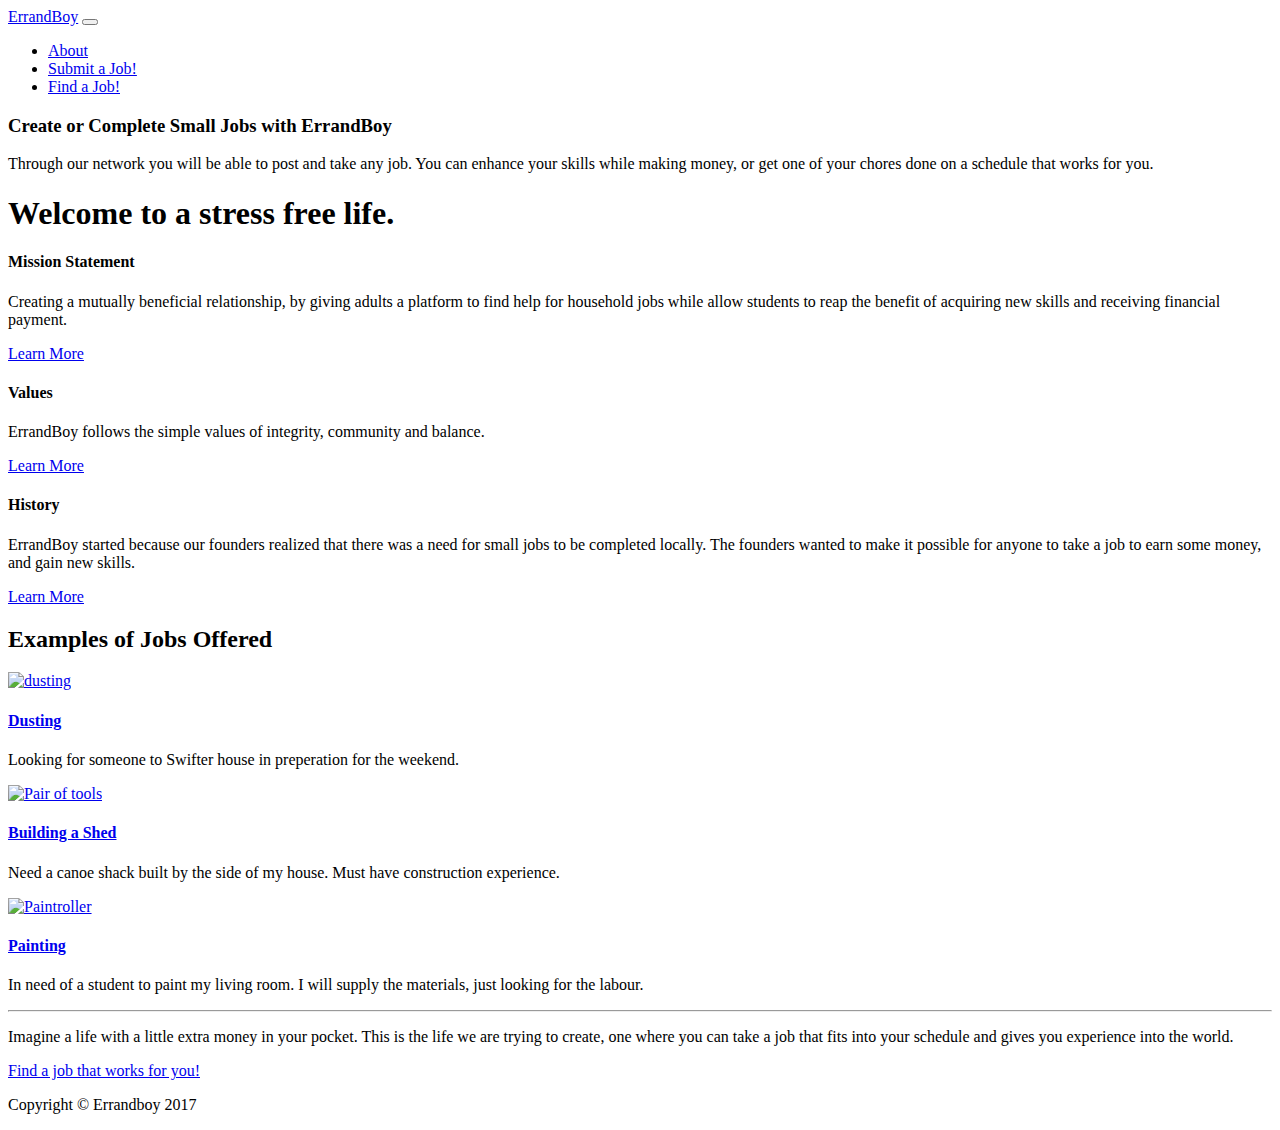
==== index.html @ 4770c07e "Add files via upload" ====
<!DOCTYPE html>
<html lang="en">

  <head>

    <meta charset="utf-8">
    <meta name="viewport" content="width=device-width, initial-scale=1, shrink-to-fit=no">
    <meta name="description" content="">
    <meta name="author" content="">

    <title>The Solution to all your Problems</title>

    <!-- Bootstrap core CSS -->
    <link href="vendor/bootstrap/css/bootstrap.min.css" rel="stylesheet">

    <!-- Custom styles for this template -->
    <link href="css/modern-business.css" rel="stylesheet">

  </head>

  <body>

    <!-- Navigation -->
    <nav class="navbar fixed-top navbar-expand-lg navbar-dark bg-dark fixed-top">
      <div class="container">
        <a class="navbar-brand" href="index.html">ErrandBoy</a>
        <button class="navbar-toggler navbar-toggler-right" type="button" data-toggle="collapse" data-target="#navbarResponsive" aria-controls="navbarResponsive" aria-expanded="false" aria-label="Toggle navigation">
          <span class="navbar-toggler-icon"></span>
        </button>
        <div class="collapse navbar-collapse" id="navbarResponsive">
          <ul class="navbar-nav ml-auto">
            <li class="nav-item">
              <a class="nav-link" href="about.html">About</a>
            </li>
            <li class="nav-item">
              <a class="nav-link" href="contact.html">Submit a Job!</a>
            </li>
            <li class="nav-item">
                <a class="nav-link" href="portfolio-1-col.html">Find a Job!</a>
            </li>
          </ul>
        </div>
      </div>
    </nav>

    <header>
      <div>
        <div class="carousel-inner" role="listbox">
          <!-- Slide One - Set the background image for this slide in the line below -->
          <div class="carousel-item active" style="background-image: url('pictures/header.jpg')">
            <div class="carousel-caption d-none d-md-block">
              <h3>Create or Complete Small Jobs with ErrandBoy</h3>
              <p>Through our network you will be able to post and take any job. You can enhance your skills while making money, or get one of your chores done on a schedule that works for you.
              </p>
            </div>
          </div>
        </div>
      </div>
    </header>

    <!-- Page Content -->
    <div class="container">

      <h1 class="my-4">Welcome to a stress free life.</h1>

      <!-- Marketing Icons Section -->
      <div class="row">
        <div class="col-lg-4 mb-4">
          <div class="card h-100">
            <h4 class="card-header">Mission Statement</h4>
            <div class="card-body">
              <p class="card-text">Creating a mutually beneficial relationship, by giving adults a platform
                to find help for household jobs while allow students to reap the benefit of
                acquiring new skills and receiving financial payment.</p>
            </div>
            <div class="card-footer">
              <a href="about.html" class="btn btn-primary">Learn More</a>
            </div>
          </div>
        </div>
        <div class="col-lg-4 mb-4">
          <div class="card h-100">
            <h4 class="card-header">Values</h4>
            <div class="card-body">
              <p class="card-text">ErrandBoy follows the simple values of integrity, community and balance.</p>
            </div>
            <div class="card-footer">
              <a href="about.html" class="btn btn-primary">Learn More</a>
            </div>
          </div>
        </div>
        <div class="col-lg-4 mb-4">
          <div class="card h-100">
            <h4 class="card-header">History</h4>
            <div class="card-body">
              <p class="card-text">ErrandBoy started because our founders realized that there was a need for small jobs to be completed locally. 
                The founders wanted to make it possible for anyone to take a job to earn some money, and gain new skills.
              </p>
            </div>
            <div class="card-footer">
              <a href="about.html" class="btn btn-primary">Learn More</a>
            </div>
          </div>
        </div>
      </div>
      <!-- /.row -->

      <!-- Portfolio Section -->
      <h2>Examples of Jobs Offered</h2>

      <div class="row">
        <div class="col-lg-4 col-sm-6 portfolio-item">
          <div class="card h-100">
            <a href="Dusting.html"><img class="card-img-top" src="pictures/dusting.horizontal.jpg" alt="dusting" height="200" width="700"></a>
            <div class="card-body">
              <h4 class="card-title">
                <a href="Dusting.html">Dusting</a>
              </h4>
              <p>Looking for someone to Swifter house in preperation for the weekend.</p>
            </div>
          </div>
        </div>
        <div class="col-lg-4 col-sm-6 portfolio-item">
          <div class="card h-100">
            <a href="BuildingShed.html"><img class="card-img-top" src="pictures/building.shed.jpg" alt="Pair of tools" height="200" width="700"></a>
            <div class="card-body">
              <h4 class="card-title">
                <a href="BuildingShed.html">Building a Shed</a>
              </h4>
              <p class="card-text">Need a canoe shack built by the side of my house. Must have construction experience.</p>
            </div>
          </div>
        </div>
        <div class="col-lg-4 col-sm-6 portfolio-item">
          <div class="card h-100">
            <a href="Painting.html"><img class="card-img-top" src="pictures/painting.horizontal.jpg" alt="Paintroller" height="200" width="700"></a>
            <div class="card-body">
              <h4 class="card-title">
                <a href="Painting.html">Painting</a>
              </h4>
              <p class="card-text">In need of a student to paint my living room. I will supply the materials, just looking for the labour.</p>
            </div>
          </div>
        </div>
      </div>
      <!-- /.row -->

      <hr>

      <!-- Call to Action Section -->
      <div class="row mb-4">
        <div class="col-md-8">
          <p>Imagine a life with a little extra money in your pocket. This is the life we are trying to create,
            one where you can take a job that fits into your schedule and gives you experience into the world.
          </p>
        </div>
        <div class="col-md-4">
          <a class="btn btn-lg btn-secondary btn-block" href="portfolio-1-col.html">Find a job that works for you!</a>
        </div>
      </div>

    </div>
    <!-- /.container -->

    <!-- Footer -->
    <footer class="py-5 bg-dark">
      <div class="container">
        <p class="m-0 text-center text-white">Copyright &copy; Errandboy 2017</p>
      </div>
      <!-- /.container -->
    </footer>

    <!-- Bootstrap core JavaScript -->
    <script src="vendor/jquery/jquery.min.js"></script>
    <script src="vendor/bootstrap/js/bootstrap.bundle.min.js"></script>

  </body>

</html>
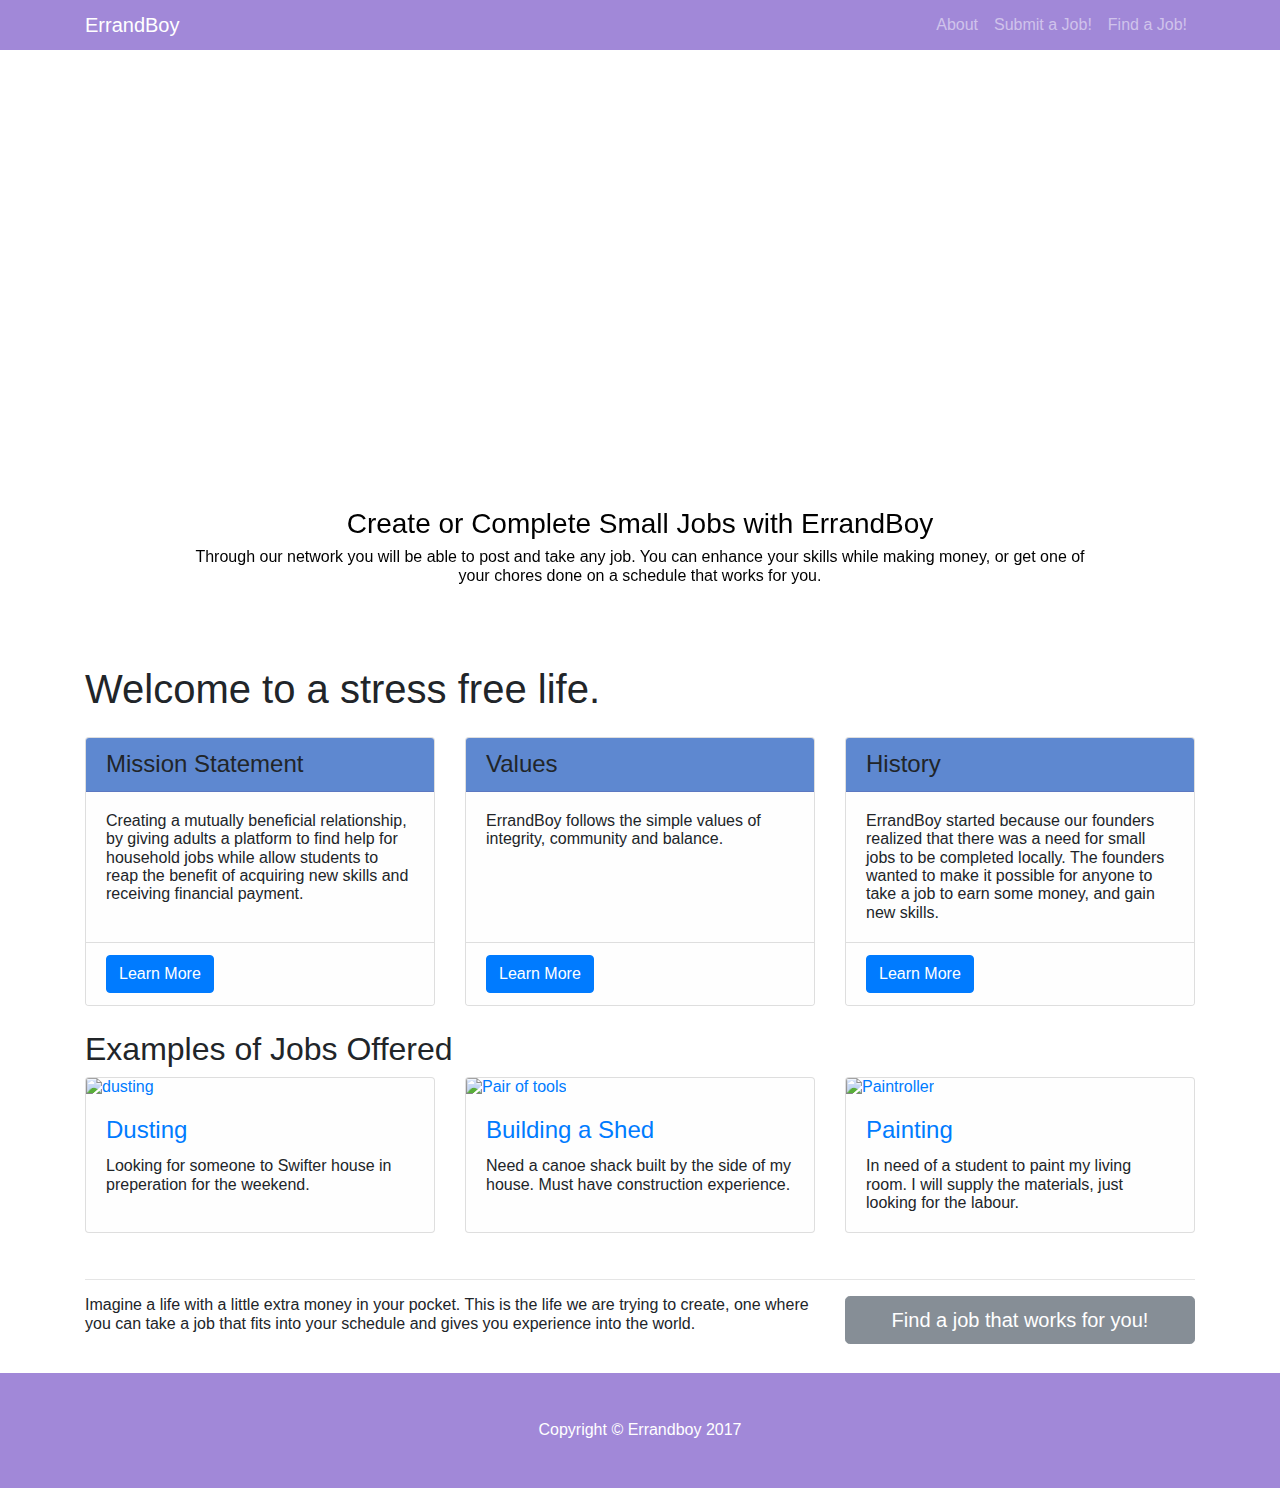
==== commit c4ba7f2b: "Update index.html" ====
--- a/index.html
+++ b/index.html
@@ -11,10 +11,10 @@
     <title>The Solution to all your Problems</title>
 
     <!-- Bootstrap core CSS -->
-    <link href="vendor/bootstrap/css/bootstrap.min.css" rel="stylesheet">
+    <link href="bootstrap.min.css" rel="stylesheet">
 
     <!-- Custom styles for this template -->
-    <link href="css/modern-business.css" rel="stylesheet">
+    <link href="modern-business.css" rel="stylesheet">
 
   </head>
 
--- a/modern-business.css
+++ b/modern-business.css
@@ -0,0 +1,29 @@
+/*!
+ * Start Bootstrap - Modern Business (https://startbootstrap.com/template-overviews/modern-business)
+ * Copyright 2013-2017 Start Bootstrap
+ * Licensed under MIT (https://github.com/BlackrockDigital/startbootstrap-logomodern-business-nav/blob/master/LICENSE)
+ */
+
+body {
+  padding-top: 54px;
+}
+
+@media (min-width: 992px) {
+  body {
+    padding-top: 56px;
+  }
+}
+
+.carousel-item {
+  height: 65vh;
+  min-height: 300px;
+  background: no-repeat center center scroll;
+  -webkit-background-size: cover;
+  -moz-background-size: cover;
+  -o-background-size: cover;
+  background-size: cover;
+}
+
+.portfolio-item {
+  margin-bottom: 30px;
+}
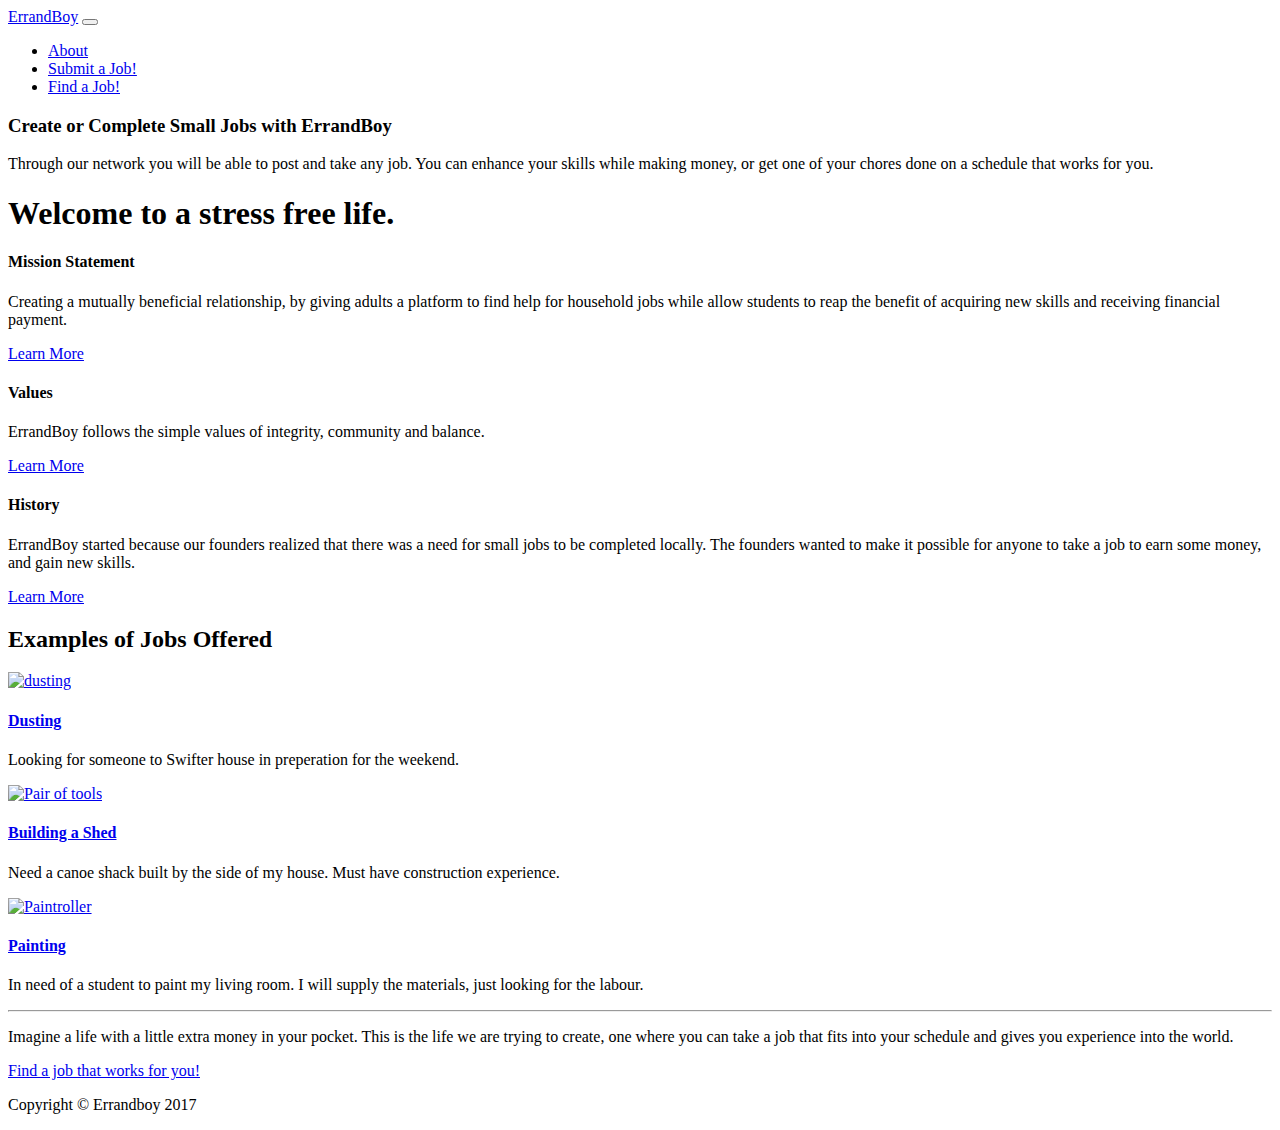
==== commit eb3bde4f: "Update index.html" ====
--- a/index.html
+++ b/index.html
@@ -11,10 +11,10 @@
     <title>The Solution to all your Problems</title>
 
     <!-- Bootstrap core CSS -->
-    <link href="bootstrap.min.css" rel="stylesheet">
+    <link href="vendor/bootstrap/css/bootstrap.min.css" rel="stylesheet">
 
     <!-- Custom styles for this template -->
-    <link href="modern-business.css" rel="stylesheet">
+    <link href="css/modern-business.css" rel="stylesheet">
 
   </head>
 
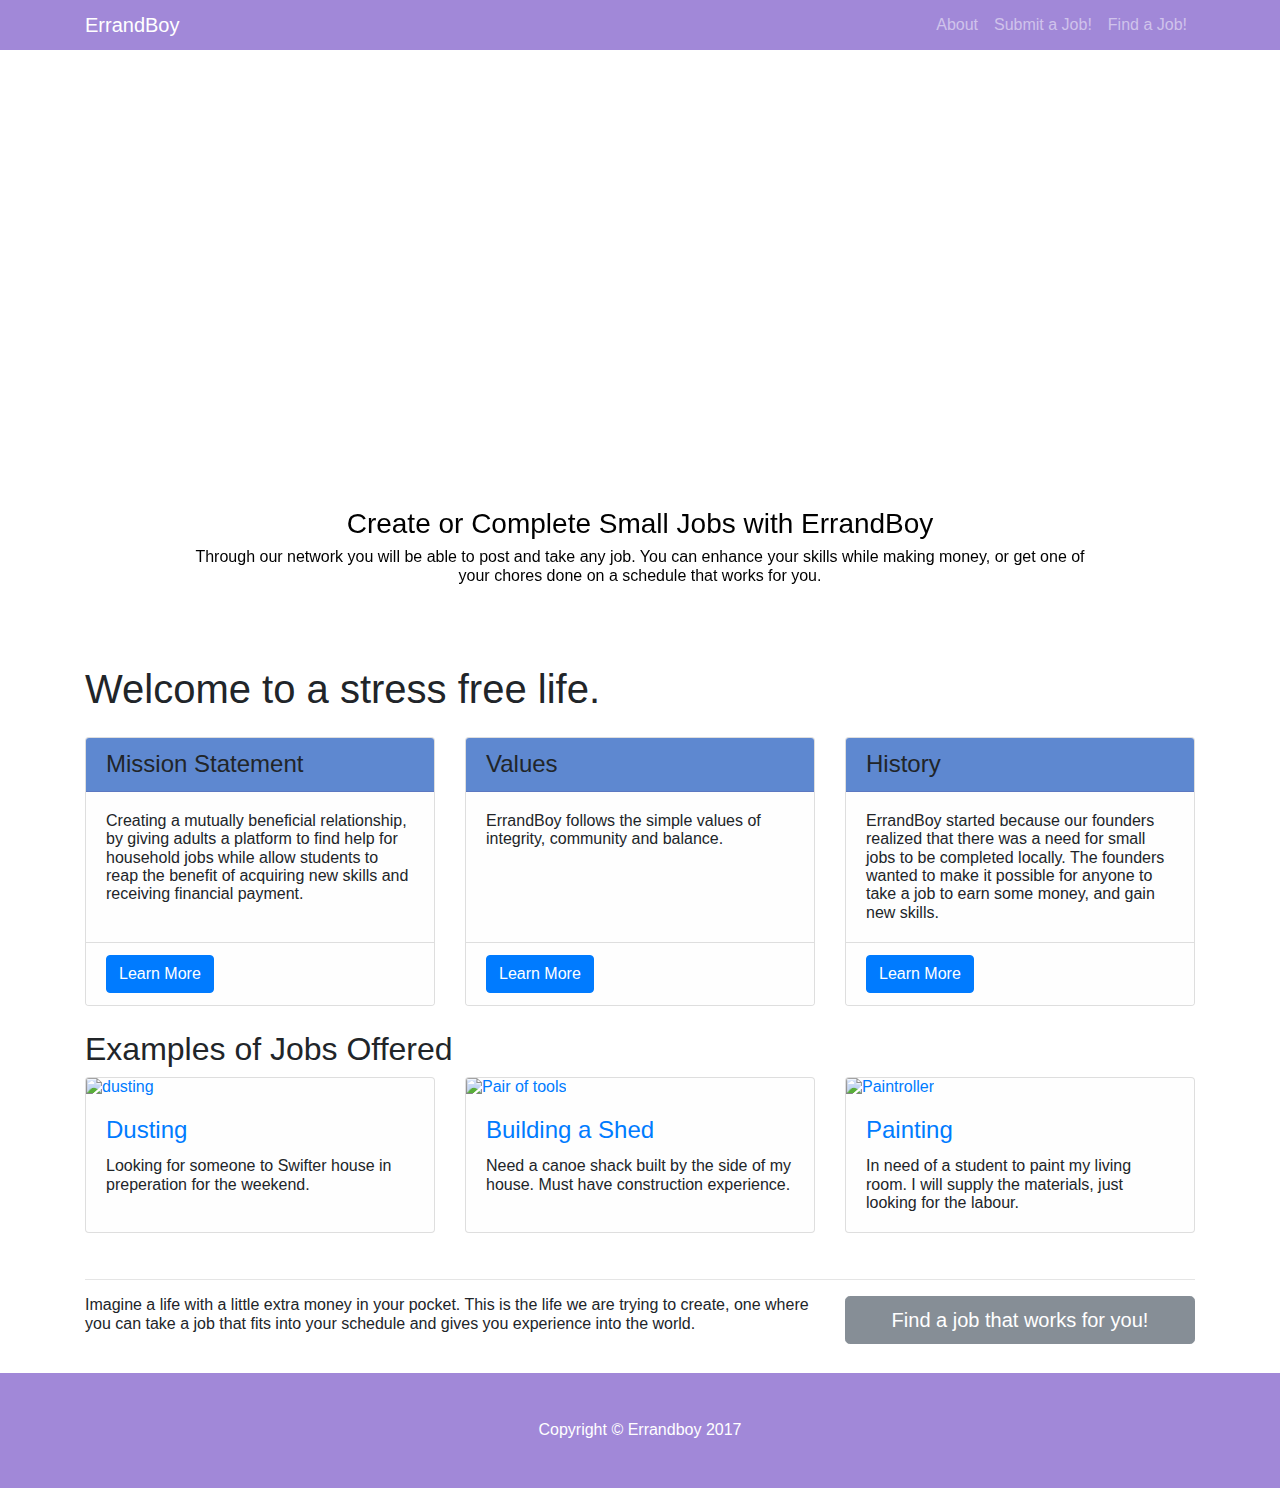
==== commit ec024d4b: "Update index.html" ====
--- a/index.html
+++ b/index.html
@@ -11,10 +11,10 @@
     <title>The Solution to all your Problems</title>
 
     <!-- Bootstrap core CSS -->
-    <link href="vendor/bootstrap/css/bootstrap.min.css" rel="stylesheet">
+    <link href="bootstrap.min.css" rel="stylesheet">
 
     <!-- Custom styles for this template -->
-    <link href="css/modern-business.css" rel="stylesheet">
+    <link href="modern-business.css" rel="stylesheet">
 
   </head>
 
@@ -171,8 +171,8 @@
     </footer>
 
     <!-- Bootstrap core JavaScript -->
-    <script src="vendor/jquery/jquery.min.js"></script>
-    <script src="vendor/bootstrap/js/bootstrap.bundle.min.js"></script>
+    <script src="jquery.min.js"></script>
+    <script src="bootstrap.bundle.min.js"></script>
 
   </body>
 
--- a/modern-business.css
+++ b/modern-business.css
@@ -0,0 +1,29 @@
+/*!
+ * Start Bootstrap - Modern Business (https://startbootstrap.com/template-overviews/modern-business)
+ * Copyright 2013-2017 Start Bootstrap
+ * Licensed under MIT (https://github.com/BlackrockDigital/startbootstrap-logomodern-business-nav/blob/master/LICENSE)
+ */
+
+body {
+  padding-top: 54px;
+}
+
+@media (min-width: 992px) {
+  body {
+    padding-top: 56px;
+  }
+}
+
+.carousel-item {
+  height: 65vh;
+  min-height: 300px;
+  background: no-repeat center center scroll;
+  -webkit-background-size: cover;
+  -moz-background-size: cover;
+  -o-background-size: cover;
+  background-size: cover;
+}
+
+.portfolio-item {
+  margin-bottom: 30px;
+}
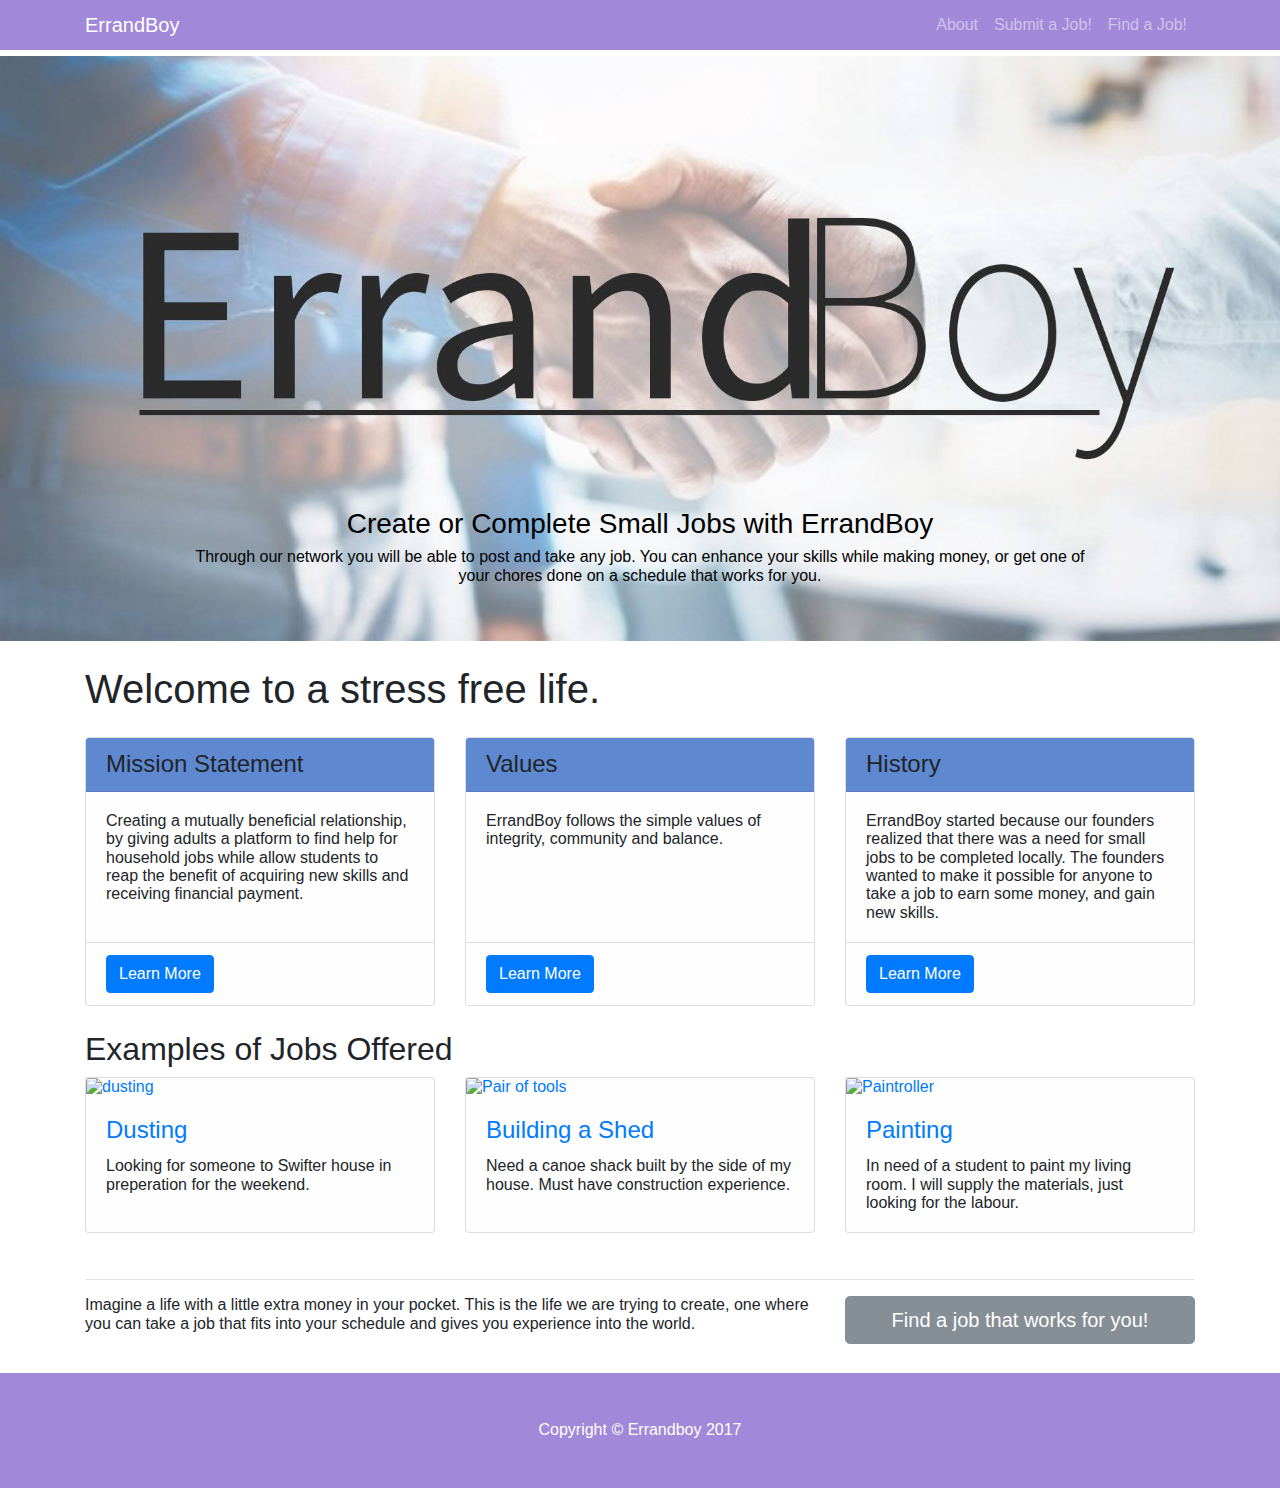
==== commit 08fb2609: "Update index.html" ====
--- a/index.html
+++ b/index.html
@@ -47,7 +47,7 @@
       <div>
         <div class="carousel-inner" role="listbox">
           <!-- Slide One - Set the background image for this slide in the line below -->
-          <div class="carousel-item active" style="background-image: url('pictures/header.jpg')">
+          <div class="carousel-item active" style="background-image: url('Header.jpg')">
             <div class="carousel-caption d-none d-md-block">
               <h3>Create or Complete Small Jobs with ErrandBoy</h3>
               <p>Through our network you will be able to post and take any job. You can enhance your skills while making money, or get one of your chores done on a schedule that works for you.
@@ -111,7 +111,7 @@
       <div class="row">
         <div class="col-lg-4 col-sm-6 portfolio-item">
           <div class="card h-100">
-            <a href="Dusting.html"><img class="card-img-top" src="pictures/dusting.horizontal.jpg" alt="dusting" height="200" width="700"></a>
+            <a href="Dusting.html"><img class="card-img-top" src="dusting.horizontal.jpg" alt="dusting" height="200" width="700"></a>
             <div class="card-body">
               <h4 class="card-title">
                 <a href="Dusting.html">Dusting</a>
@@ -122,7 +122,7 @@
         </div>
         <div class="col-lg-4 col-sm-6 portfolio-item">
           <div class="card h-100">
-            <a href="BuildingShed.html"><img class="card-img-top" src="pictures/building.shed.jpg" alt="Pair of tools" height="200" width="700"></a>
+            <a href="BuildingShed.html"><img class="card-img-top" src="building.shed.jpg" alt="Pair of tools" height="200" width="700"></a>
             <div class="card-body">
               <h4 class="card-title">
                 <a href="BuildingShed.html">Building a Shed</a>
@@ -133,7 +133,7 @@
         </div>
         <div class="col-lg-4 col-sm-6 portfolio-item">
           <div class="card h-100">
-            <a href="Painting.html"><img class="card-img-top" src="pictures/painting.horizontal.jpg" alt="Paintroller" height="200" width="700"></a>
+            <a href="Painting.html"><img class="card-img-top" src="painting.horizontal.jpg" alt="Paintroller" height="200" width="700"></a>
             <div class="card-body">
               <h4 class="card-title">
                 <a href="Painting.html">Painting</a>
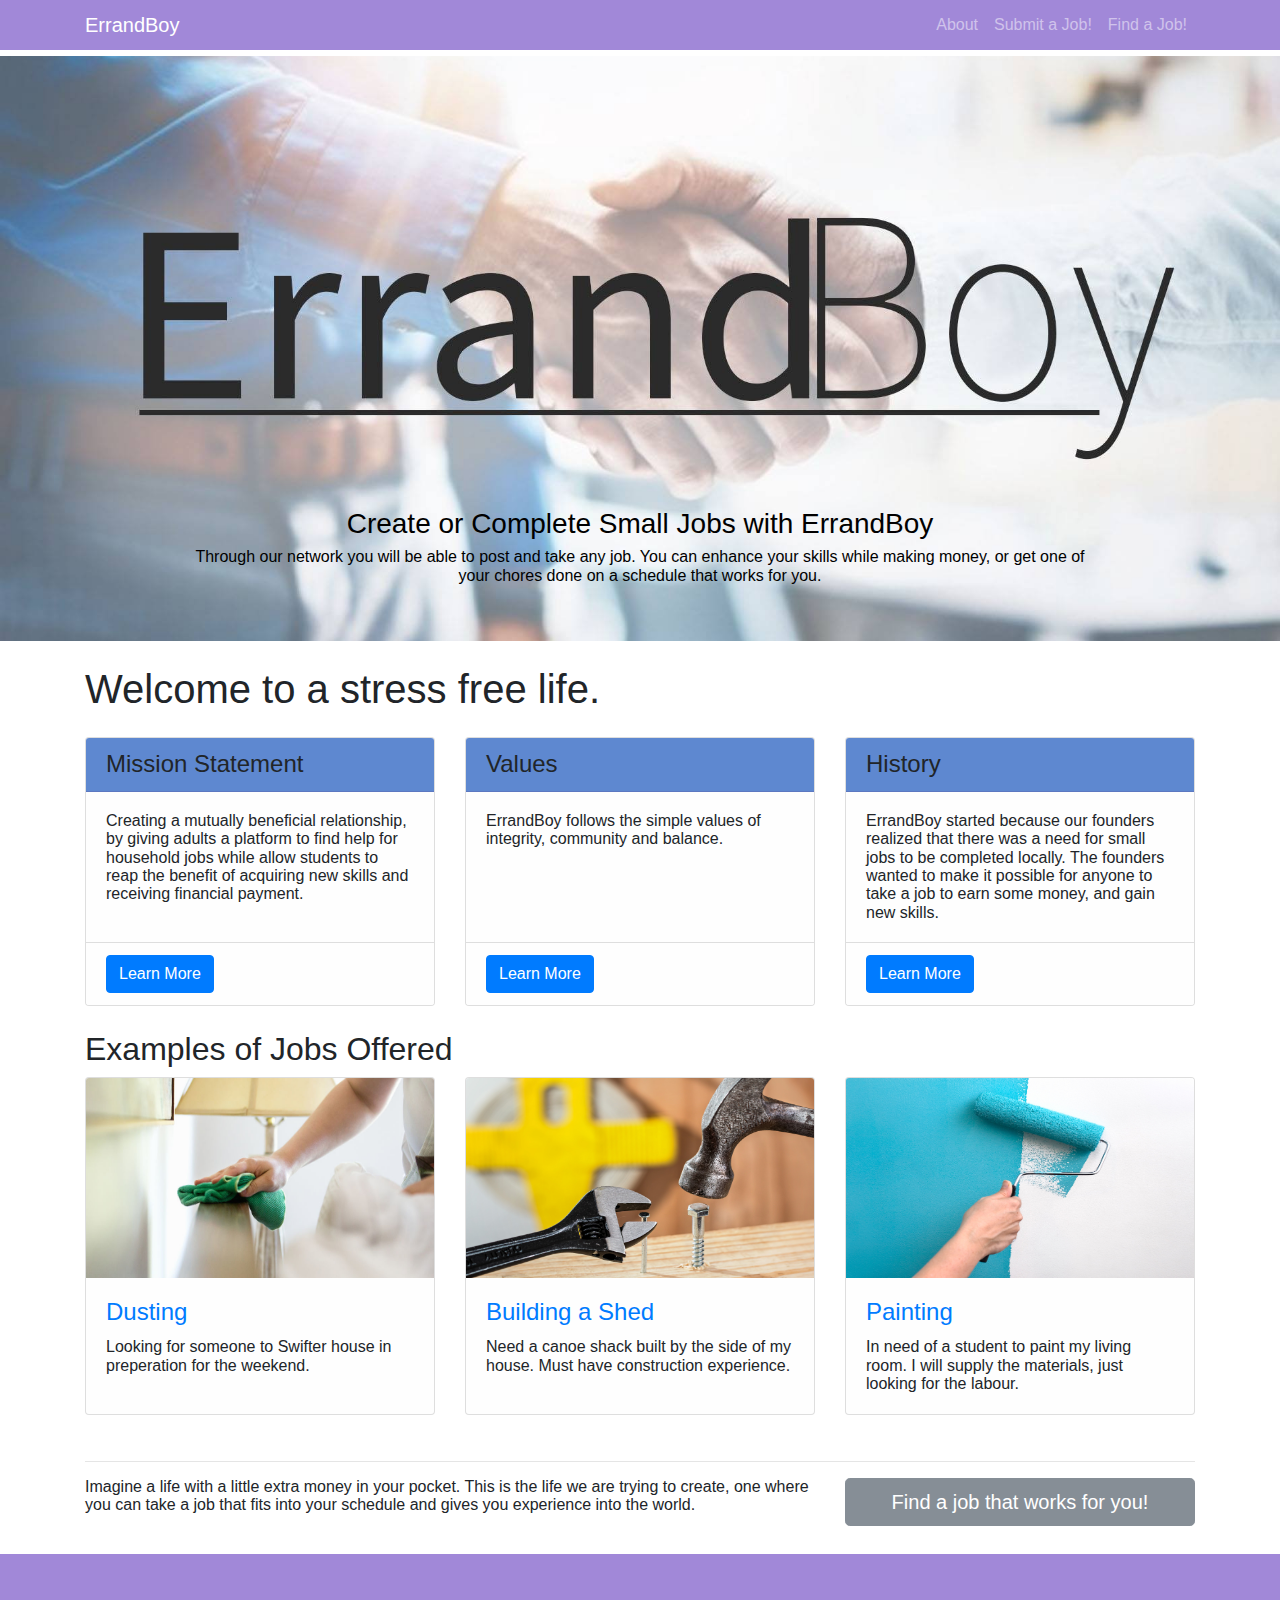
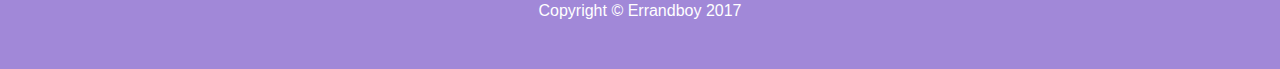
==== commit 9ead28ec: "Update index.html" ====
--- a/index.html
+++ b/index.html
@@ -111,7 +111,7 @@
       <div class="row">
         <div class="col-lg-4 col-sm-6 portfolio-item">
           <div class="card h-100">
-            <a href="Dusting.html"><img class="card-img-top" src="dusting.horizontal.jpg" alt="dusting" height="200" width="700"></a>
+            <a href="Dusting.html"><img class="card-img-top" src="Dusting.Horizontal.jpg" alt="dusting" height="200" width="700"></a>
             <div class="card-body">
               <h4 class="card-title">
                 <a href="Dusting.html">Dusting</a>
@@ -122,7 +122,7 @@
         </div>
         <div class="col-lg-4 col-sm-6 portfolio-item">
           <div class="card h-100">
-            <a href="BuildingShed.html"><img class="card-img-top" src="building.shed.jpg" alt="Pair of tools" height="200" width="700"></a>
+            <a href="BuildingShed.html"><img class="card-img-top" src="Building.Shed.jpg" alt="Pair of tools" height="200" width="700"></a>
             <div class="card-body">
               <h4 class="card-title">
                 <a href="BuildingShed.html">Building a Shed</a>
@@ -133,7 +133,7 @@
         </div>
         <div class="col-lg-4 col-sm-6 portfolio-item">
           <div class="card h-100">
-            <a href="Painting.html"><img class="card-img-top" src="painting.horizontal.jpg" alt="Paintroller" height="200" width="700"></a>
+            <a href="Painting.html"><img class="card-img-top" src="Painting.Horizontal.jpg" alt="Paintroller" height="200" width="700"></a>
             <div class="card-body">
               <h4 class="card-title">
                 <a href="Painting.html">Painting</a>
